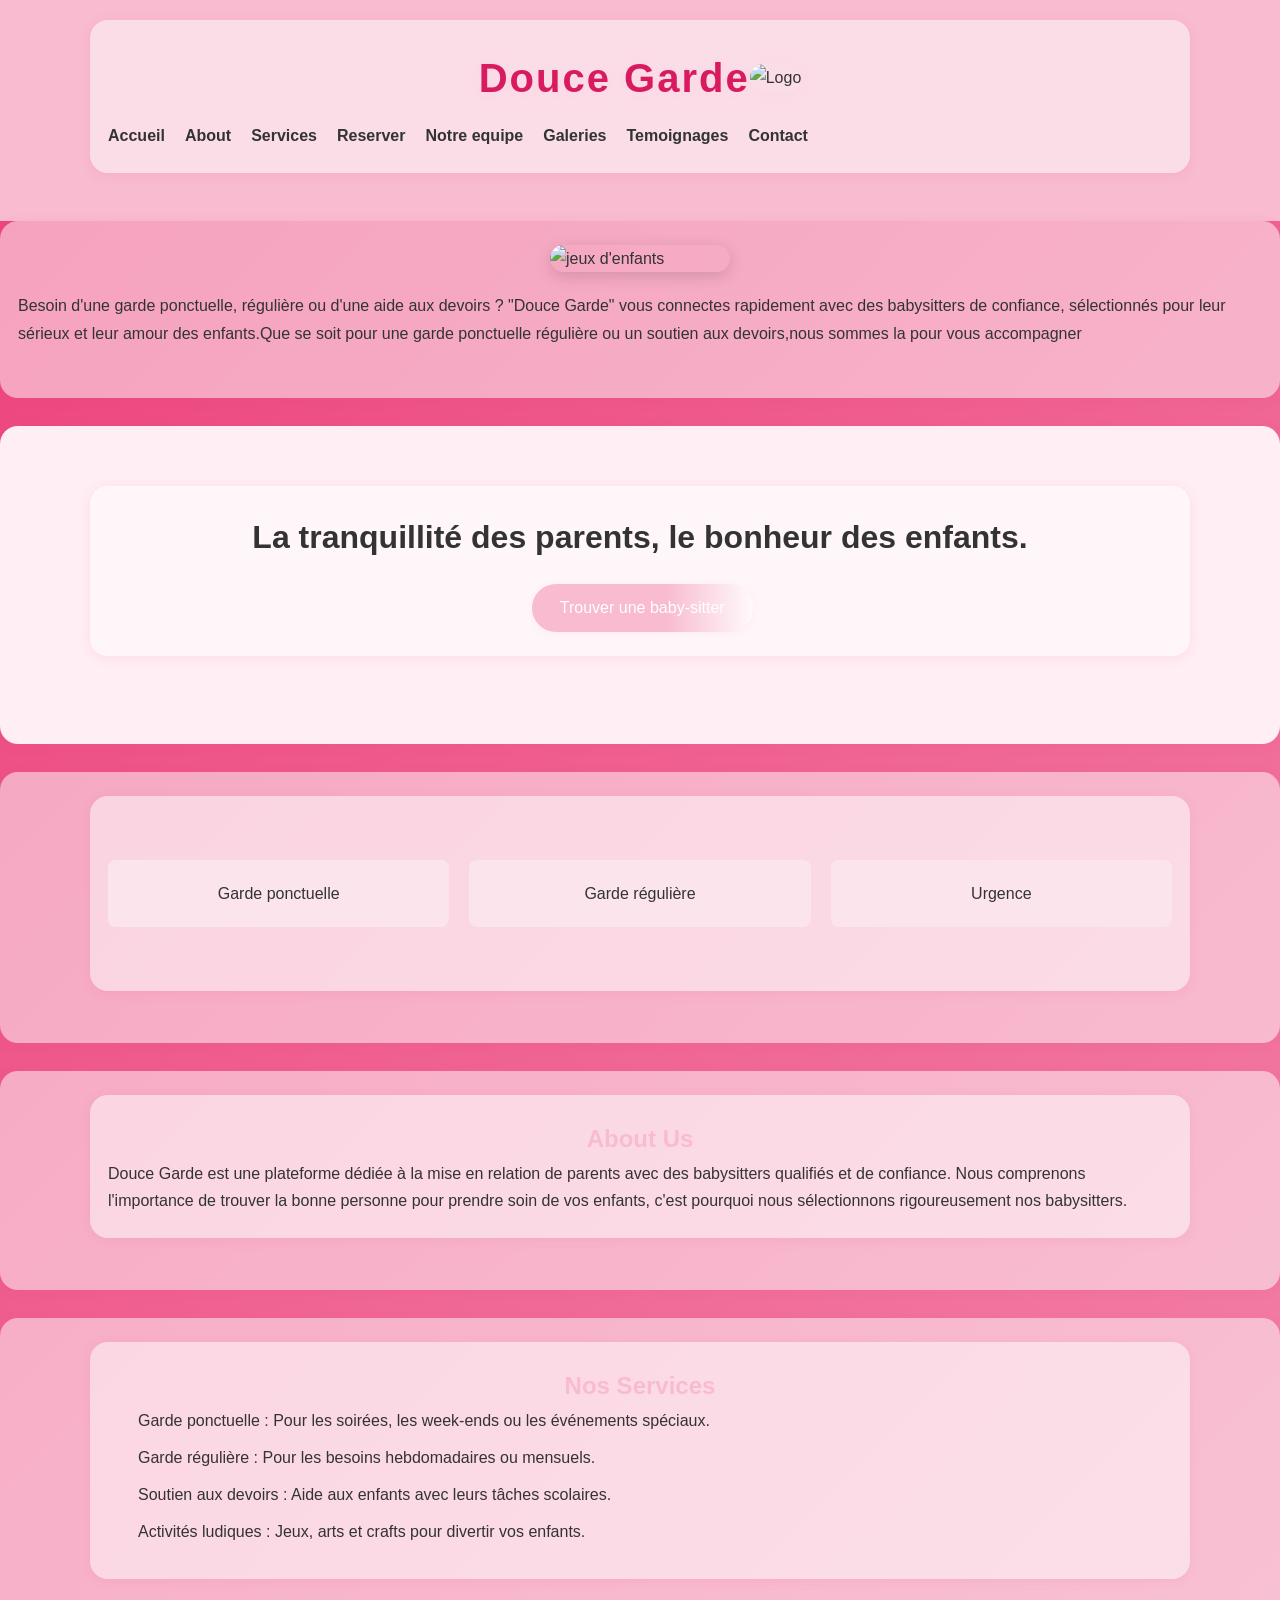
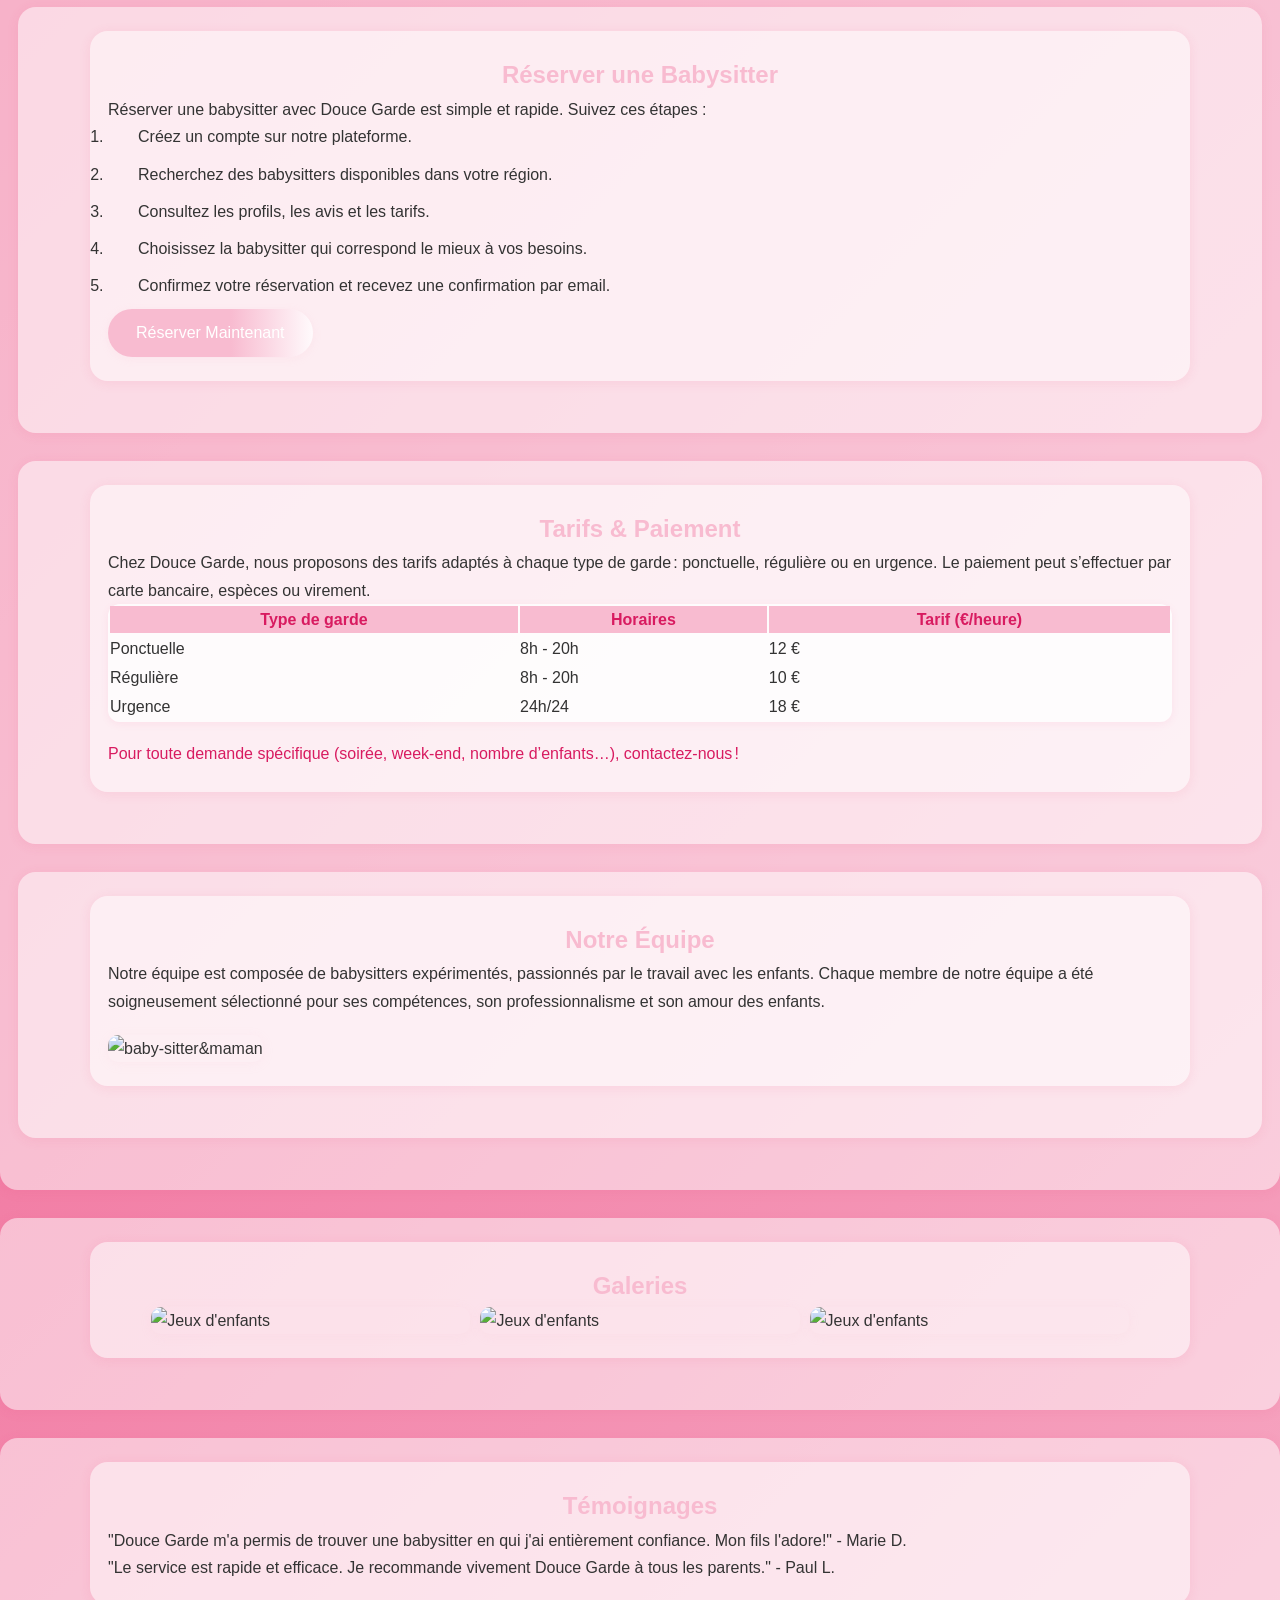
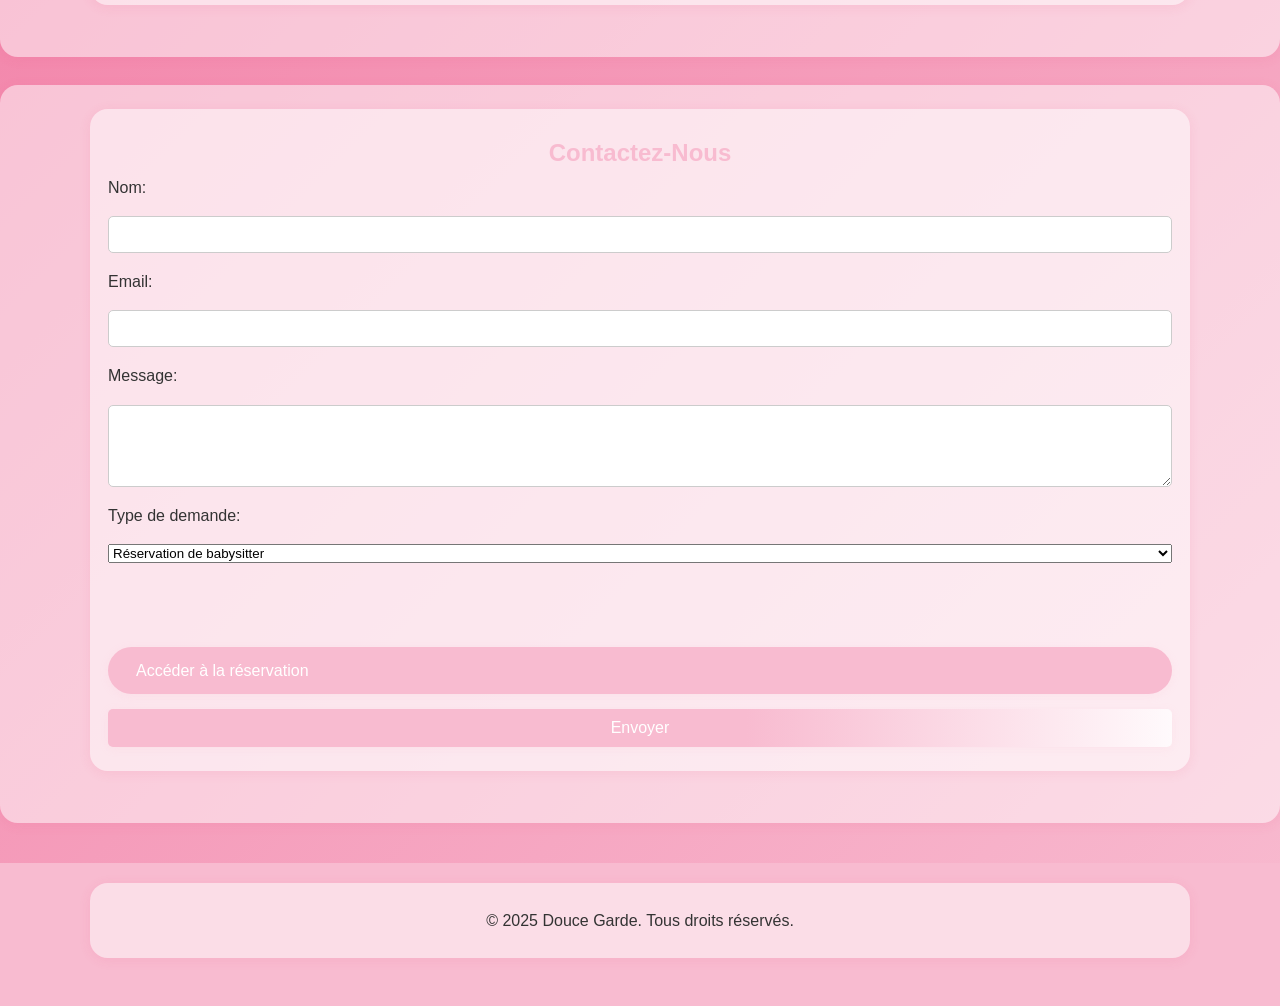
==== index.html @ 24a29926 "Update and rename index.html.html to index.html" ====
<!DOCTYPE html>
<html lang="fr">
<head>
  <meta charset="UTF-8">
  <meta name="viewport" content="width=device-width, initial-scale=1.0">
  <title>Douce Garde</title>
  <link rel="stylesheet" href="style.css.css">
</head>
<body>
  

  <header class="header">
    <div class="container">
      <div style="display: flex; justify-content: center; align-items: center; ;">
        <br>
        <h1>Douce Garde</h1>
      <img src="images/Logo for a baby-sitt.png" alt="Logo">
      </div>
      
      <nav>
        <ul class="nav">
          <li class="nav-item"><a class="nav-link" href="#accueil">Accueil</a></li>
          <li class="nav-item"><a class="nav-link" href="#about">About</a></li>
          <li class="nav-item"><a class="nav-link" href="#services">Services</a></li>
          <li class="nav-item"><a class="nav-link" href="#reservation">Reserver</a></li>
          <li class="nav-item"><a class="nav-link" href="#equipe">Notre equipe</a></li>
          <li class="nav-item"><a class="nav-link" href="#galeries">Galeries</a></li>
          <li class="nav-item"><a class="nav-link" href="#temoignage">Temoignages</a></li>
          <li class="nav-item"><a class="nav-link" href="#contact">Contact</a></li>
        </ul>
      </nav>
    </div>
  </header>
  <section id="accueil">
  <img src="images/jeux 1.jpg" alt="jeux d'enfants" style="width:180px; height:auto; border-radius:30px; box-shadow:0 4px 16px rgba(0,0,0,0.15); display:block; margin:0 auto 20px auto; object-fit:cover;">
    <p>Besoin d'une garde ponctuelle, régulière ou d'une aide aux devoirs ?
       "Douce Garde" vous connectes rapidement avec des babysitters de confiance,
       sélectionnés pour leur sérieux et leur amour des enfants.Que se soit pour une garde ponctuelle
      régulière ou  un soutien aux devoirs,nous sommes la pour vous accompagner</p><br>

  </section>

  <section class="hero">
    <div class="container">
      <h2>La tranquillité des parents, le bonheur des enfants.</h2>
      <img src="images/" alt="">
      <a href="#" class="btn">Trouver une baby-sitter</a>
    </div>
  </section>

  <section class="grid">
    <div class="container">
      <div class="row">
        <div class="col">Garde ponctuelle</div>
        <div class="col">Garde régulière</div>
        <div class="col">Urgence</div>
      </div>
    </div>
  </section>
<section id="about">
  <div class="container">
    <h2 style="color: #f8bbd0;"><center>About Us</center></h2>
    <p>Douce Garde est une plateforme dédiée à la mise en relation de parents avec des babysitters qualifiés et de confiance. Nous comprenons l'importance de trouver la bonne personne pour prendre soin de vos enfants, c'est pourquoi nous sélectionnons rigoureusement nos babysitters.</p>
  </div>
</section>
<section id="services">
  <div class="container">
    <h2 style="color: #f8bbd0;"><center>Nos Services</center></h2>
    <ul>
      <li>Garde ponctuelle : Pour les soirées, les week-ends ou les événements spéciaux.</li>
      <li>Garde régulière : Pour les besoins hebdomadaires ou mensuels.</li>
      <li>Soutien aux devoirs : Aide aux enfants avec leurs tâches scolaires.</li>
      <li>Activités ludiques : Jeux, arts et crafts pour divertir vos enfants.</li>
    </ul>
  </div>
  <section id="reservation">
    <div class="container">
      <h2 style="color: #f8bbd0;"><center>Réserver une Babysitter</center></h2>
      <p>Réserver une babysitter avec Douce Garde est simple et rapide. Suivez ces étapes :</p>
      <ol>
        <li>Créez un compte sur notre plateforme.</li>
        <li>Recherchez des babysitters disponibles dans votre région.</li>
        <li>Consultez les profils, les avis et les tarifs.</li>
        <li>Choisissez la babysitter qui correspond le mieux à vos besoins.</li>
        <li>Confirmez votre réservation et recevez une confirmation par email.</li>
      </ol>
      <a href="#" class="btn">Réserver Maintenant</a>
    </div>

  </section>
  <section id="tarifs-paiement">
  <div class="container">
    <h2 style="color: #f8bbd0;"><center>Tarifs & Paiement</center></h2>
    <p>Chez Douce Garde, nous proposons des tarifs adaptés à chaque type de garde : ponctuelle, régulière ou en urgence. Le paiement peut s’effectuer par carte bancaire, espèces ou virement.</p>
    <table style="width:100%;background:rgba(255,255,255,0.8);border-radius:12px;box-shadow:0 2px 8px rgba(236,64,122,0.08);margin-bottom:18px;">
      <thead>
        <tr style="background:#f8bbd0;color:#d81b60;">
          <th>Type de garde</th>
          <th>Horaires</th>
          <th>Tarif (€/heure)</th>
        </tr>
      </thead>
      <tbody>
        <tr>
          <td>Ponctuelle</td>
          <td>8h - 20h</td>
          <td>12 €</td>
        </tr>
        <tr>
          <td>Régulière</td>
          <td>8h - 20h</td>
          <td>10 €</td>
        </tr>
        <tr>
          <td>Urgence</td>
          <td>24h/24</td>
          <td>18 €</td>
        </tr>
      </tbody>
    </table>
    <p style="color:#d81b60;font-size:1rem;">Pour toute demande spécifique (soirée, week-end, nombre d’enfants…), contactez-nous !</p>
  </div>
</section>
  <section id="equipe">
    <div class="container">
      <h2 style="color: #f8bbd0;"><center>Notre Équipe</center></h2>
      <p>Notre équipe est composée de babysitters expérimentés, passionnés par le travail avec les enfants. 
        Chaque membre de notre équipe a été soigneusement sélectionné pour ses compétences, 
        son professionnalisme et son amour des enfants.</p>
        <img src="images/sitter2.jpg" alt="baby-sitter&maman">
    </div>

  </section>

</section>
<section id="galeries">
  <div class="container">
    <h2 style="color: #f8bbd0;"><center>Galeries</center></h2>
    <div class="gallery">
      <img src="images/etude1.jpg " alt="Jeux d'enfants">
      <img src="images/sitter2.jpg " alt="Jeux d'enfants">
      <img src="images/sitter.jpg " alt="Jeux d'enfants">
    
    </div>
  </div>
</section>
<section id="temoignage">
  <div class="container">
    <h2 style="color: #f8bbd0;"><center>Témoignages</center></h2>
    <div class="testimonial">
      <p>"Douce Garde m'a permis de trouver une babysitter en qui j'ai entièrement confiance. Mon fils l'adore!" - Marie D.</p>
    </div>
    <div class="testimonial">
      <p>"Le service est rapide et efficace. Je recommande vivement Douce Garde à tous les parents." - Paul L.</p>
    </div>
  </div>
</section>
<section id="contact">
  <div class="container">
    <h2 style="color: #f8bbd0;"><center>Contactez-Nous</center></h2>
    <form action="#" method="post">
      <label for="name">Nom:</label>
      <input type="text" id="name" name="name" required>

      <label for="email">Email:</label>
      <input type="email" id="email" name="email" required>

      <label for="message">Message:</label>
      <textarea id="message" name="message" rows="4" required></textarea>

        <label for="type">Type de demande:</label>
        <select id="type" name="type" required>
          <option value="reservation">Réservation de babysitter</option>
          <option value="question"> </option>
          <option value="question">Question générale</option>
          <option value="feedback">Retour d'expérience</option>
          <option value="autre">Autre</option>
        </select>
        <br><br>
        <a href="#reservation" class="btn" style="background:#f8bbd0;color
        :#fff;">Accéder à la réservation</a>
              <button type="submit" class="btn">Envoyer</button>

    </form>
  </div>

</section>
  <footer class="footer">
    <div class="container">
      <p>&copy; 2025 Douce Garde. Tous droits réservés.</p>
    </div>
  </footer>

</body>

</html>
---- style.css.css ----
/* Reset */
* {
  margin: 0;
  padding: 0;
  box-sizing: border-box;
}

body {
  font-family: 'Segoe UI', 'Quicksand', 'Montserrat', sans-serif;
  background: linear-gradient(135deg, #ec407a 0%, #f8bbd0 100%);
  color: #333;
  line-height: 1.7;
  min-height: 100vh;
}

/* Container */
.container {
  max-width: 1100px;
  margin: 0 auto;
  padding: 0 20px;
  display: f;
}

/* Effet doux sur les sections et containers */
section, .container {
  background: rgba(255,255,255,0.5);
  border-radius: 18px;
box-shadow: 0 2px 12px rgba(236,64,122,0.10);
  padding: 24px 18px;
  margin-bottom: 28px;
}

/* Header */
.header {
  background-color: #f8bbd0;
  padding: 20px 0;
}

.header h1 {
  font-family: 'Quicksand', 'Segoe UI', sans-serif;
  font-size: 2.5rem;
  color: #d81b60;
  letter-spacing: 2px;
  text-shadow: 0 2px 8px rgba(248,187,208,0.15);
}

.nav {
  display: flex;
  gap: 20px;
  list-style: none;
  margin-top: 10px;
}

.nav a {
  text-decoration: none;
  color: #333;
  font-weight: bold;
}
#acceuil img {
  width: 100%;
  height: auto;
  border-radius: 10px;
  margin-top: 20px;
}
/* Hero */
.hero {
  background-color: #ffeef3;
  text-align: center;
  padding: 60px 20px;
}

.hero h2 {
  font-size: 2rem;
  margin-bottom: 20px;
}

.btn {
  display: inline-block;
  background: linear-gradient(90deg, #f8bbd0 60%, #fffafc 100%);
  color: #fff;
  border: none;
  border-radius: 24px;
  padding: 10px 28px;
  font-size: 1rem;
  box-shadow: 0 2px 8px rgba(248,187,208,0.15);
  text-decoration: none;
  cursor: pointer;
  transition: background 0.3s, box-shadow 0.3s;
}
.btn:hover {
  background: linear-gradient(90deg, #fffafc 0%, #f8bbd0 100%);
  color: #d81b60;
  box-shadow: 0 4px 16px rgba(248,187,208,0.25);
}

/* Grid */
.row {
  display: flex;
  flex-wrap: wrap;
  gap: 20px;
  margin: 40px 0;
}

.col {
  flex: 1 1 30%;
  background-color: #fce4ec;
  padding: 20px;
  border-radius: 8px;
  text-align: center;
}
#services ul {
  list-style: none;
  padding: 0;
}
#services li {
  background: url('images/check.png') no-repeat left center;
  padding-left: 30px;
  margin-bottom: 10px;
}
#equipe img {
  width: 100%;
  height: auto;
  border-radius: 10px;
  margin-top: 20px;
}
/* Gallery */
#galeries .gallery {
  display: flex;
  gap: 10px;
  flex-wrap: wrap;
  justify-content: center;
}
#galeries .gallery img {
  width: 30%;
  border-radius: 10px;
}
#temoignage blockquote {
  background-color: #fce4ec;
  padding: 20px;
  border-left: 5px solid #f48fb1;
  margin: 20px 0;
}
#temoignage cite {
  display: block;
  text-align: right;
  margin-top: 10px;
  font-style: normal;
  color: #555;
}
/* Contact Form */
#contact form {
  display: flex;
  flex-direction: column;
  gap: 15px;
}
#contact input, #contact textarea {
  padding: 10px;
  border: 1px solid #ccc;
  border-radius: 5px;
}
#contact button {
  background-color: #f48fb1;
  color: white;
  padding: 10px;
  border: none;
  border-radius: 5px;
  cursor: pointer;
}
#contact button:hover {
  background-color: #ec407a;
}
#reservation form {
  display: flex;
  flex-direction: column;
  gap: 15px;
}
#reservation input, #reservation textarea {
  padding: 10px;
  border: 1px solid #ccc;
  border-radius: 5px;
}
#reservation button {
  background-color: #f48fb1;
  color: white;
  padding: 10px;
  border: none;
  border-radius: 5px;
  cursor: pointer;
}
#reservation button:hover {
  background-color: #ec407a;
}

/* Footer */
.footer {
  background-color: #f8bbd0;
  text-align: center;
  padding: 20px;
  margin-top: 40px;
}

img {
  border-radius: 18px;
  box-shadow: 0 2px 12px rgba(248,187,208,0.10);
  max-width: 100%;
  height: auto;
}
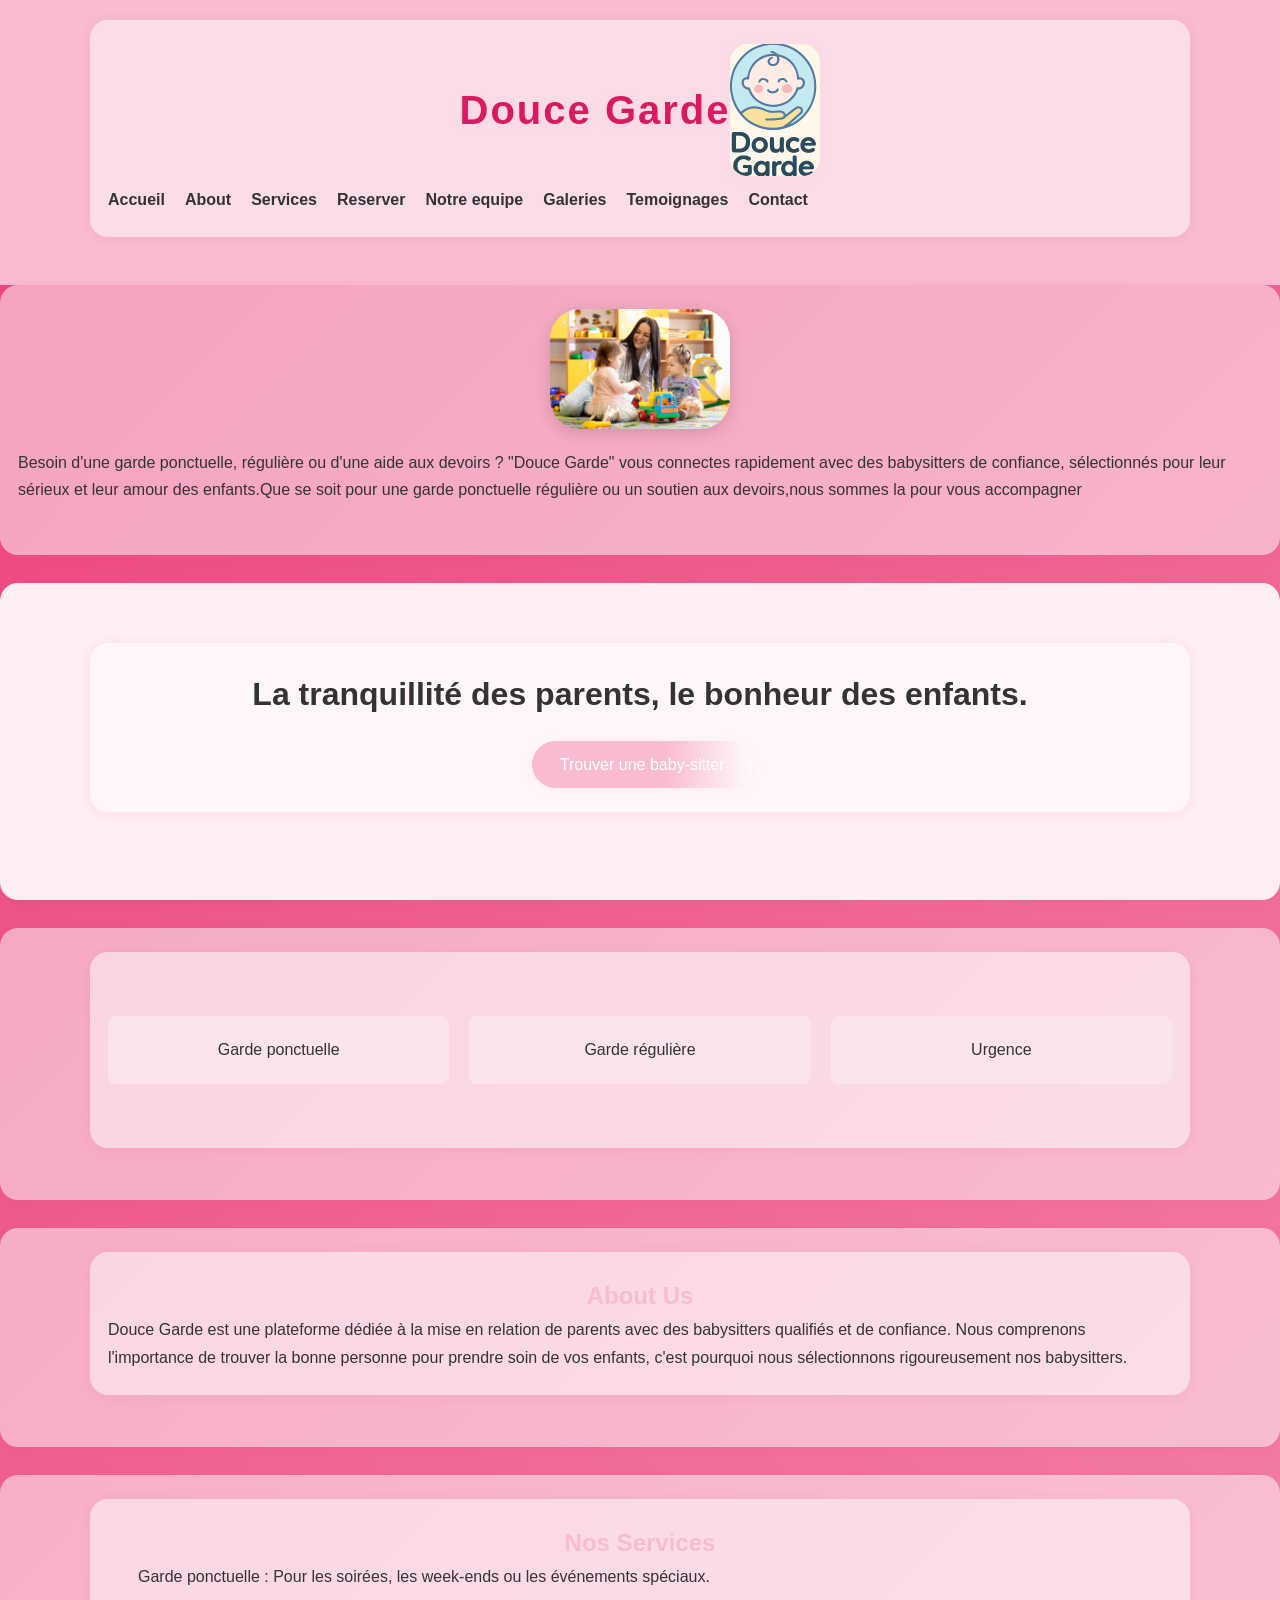
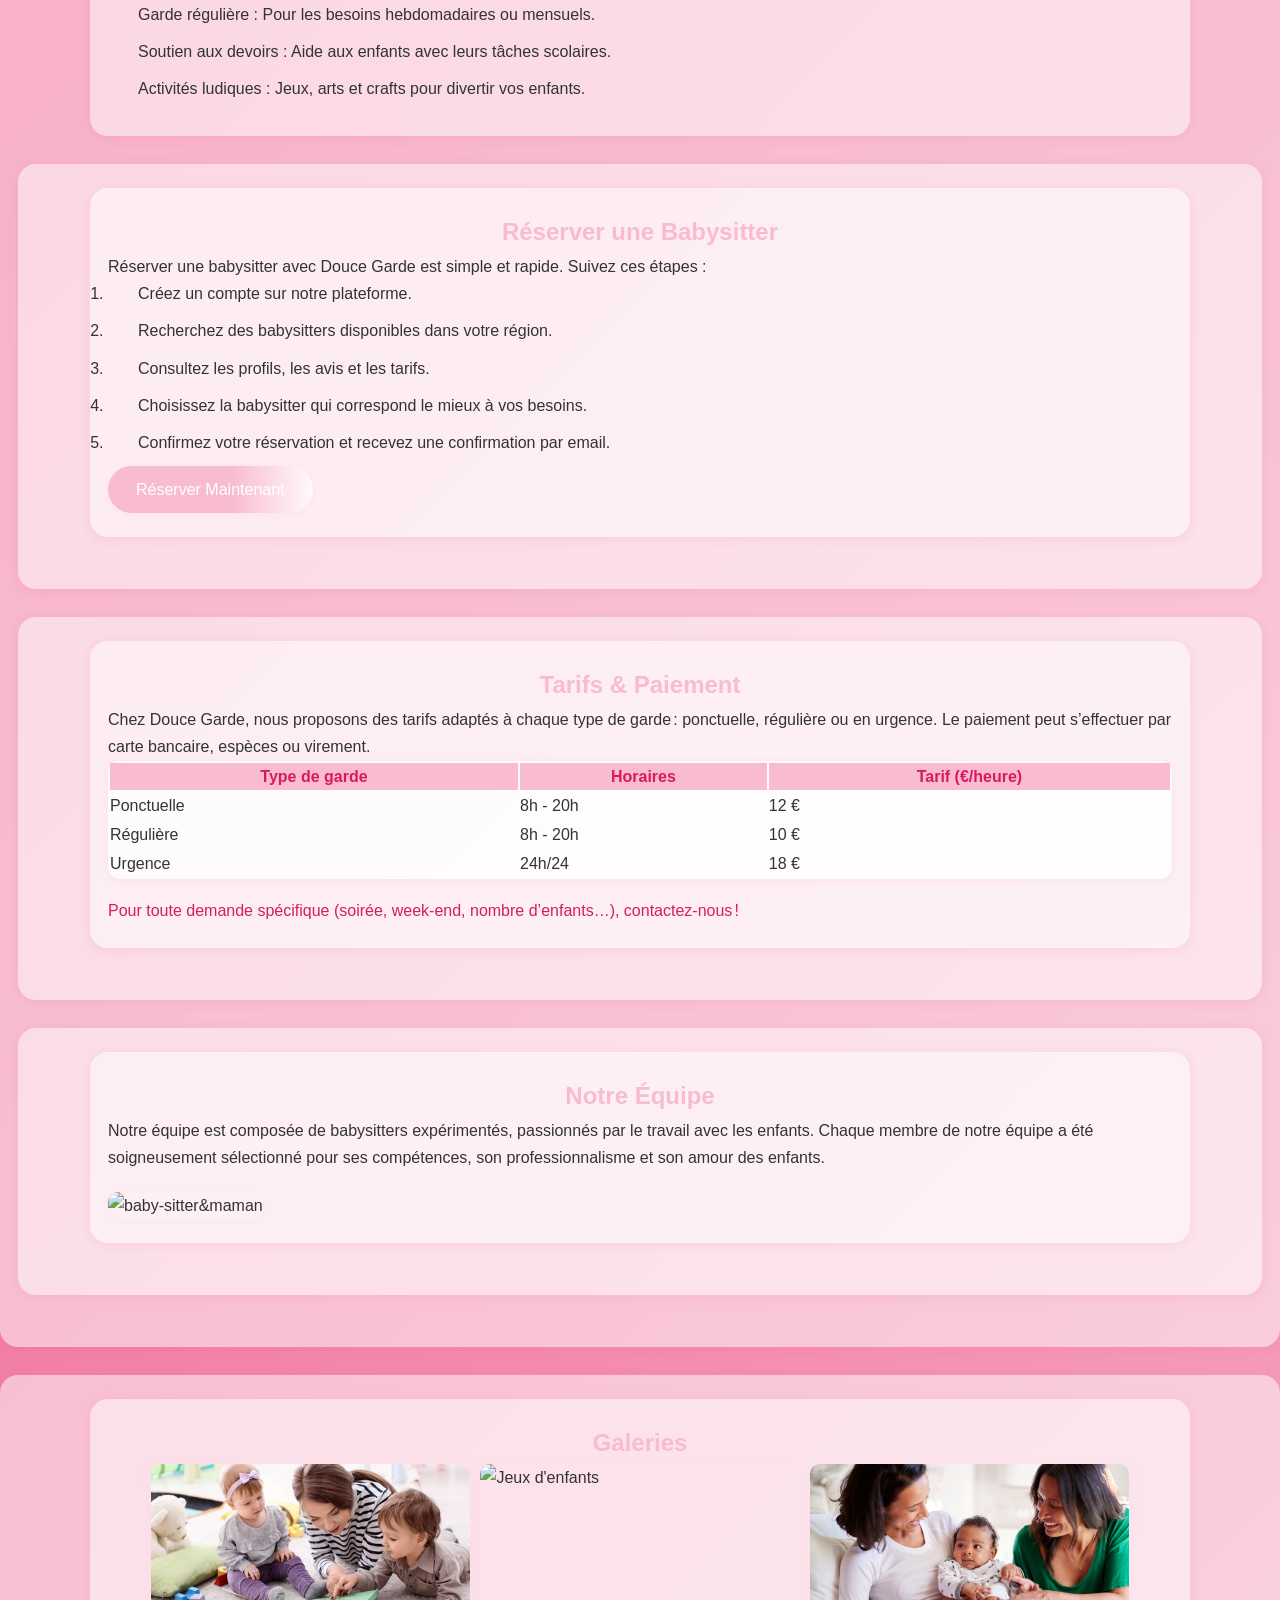
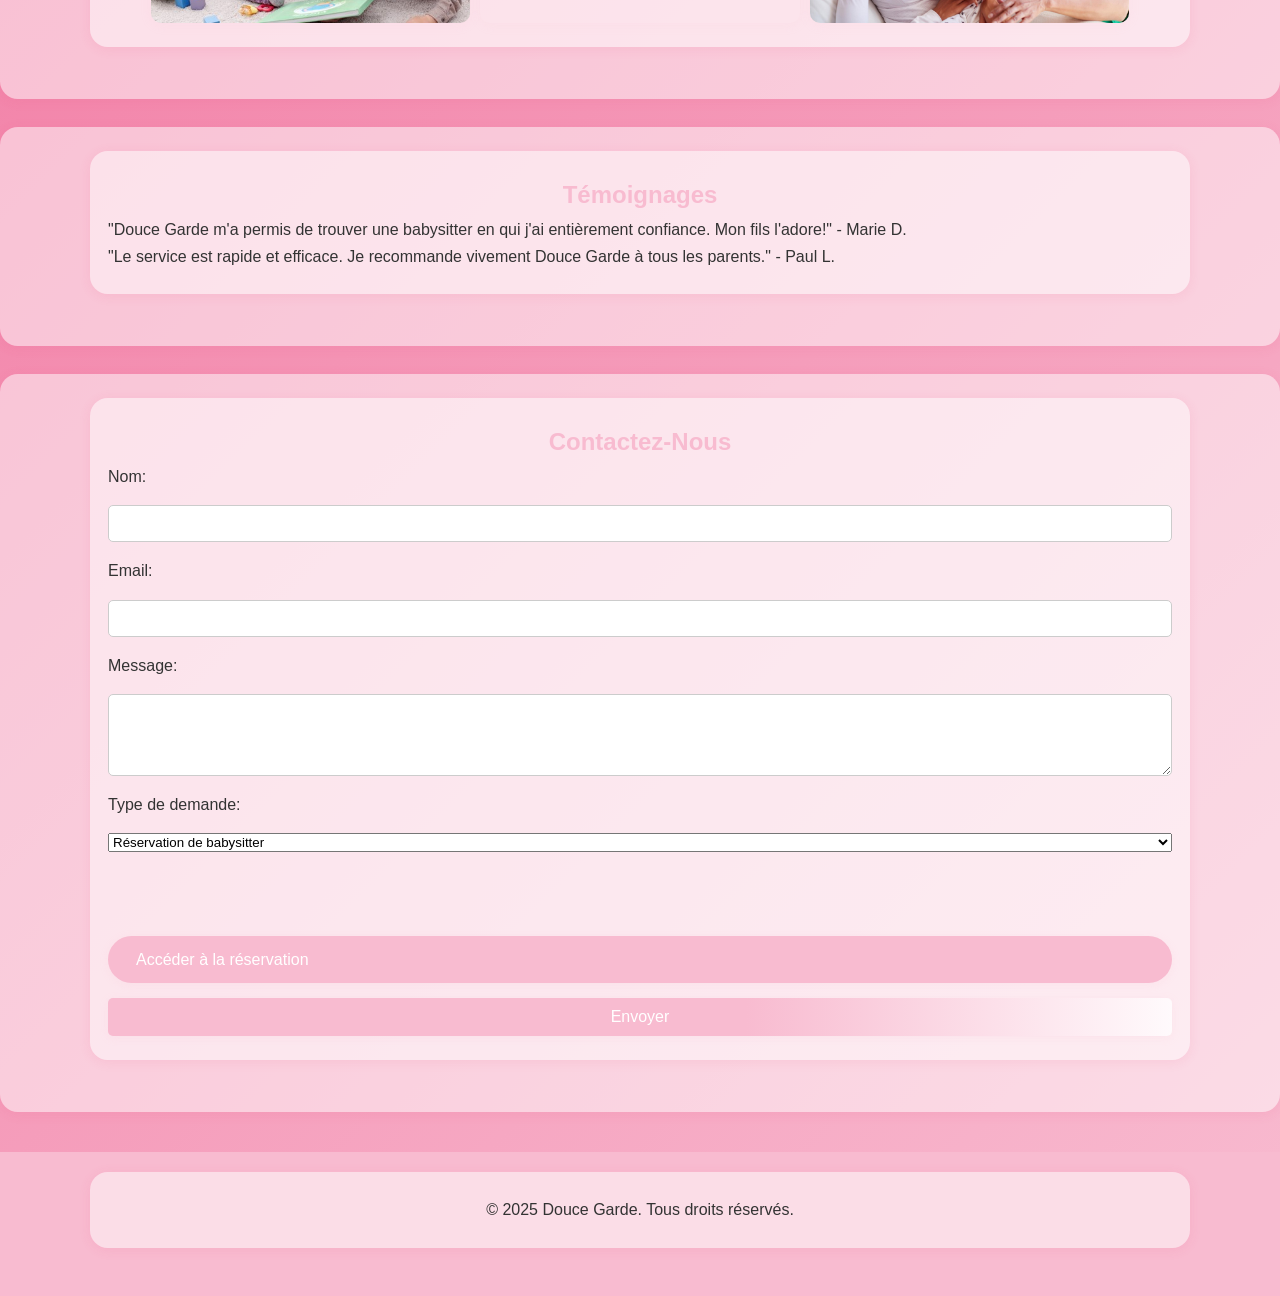
==== commit 63b9e95d: "Update index.html" ====
--- a/index.html
+++ b/index.html
@@ -4,7 +4,7 @@
   <meta charset="UTF-8">
   <meta name="viewport" content="width=device-width, initial-scale=1.0">
   <title>Douce Garde</title>
-  <link rel="stylesheet" href="style.css.css">
+  <link rel="stylesheet" href="style.css">
 </head>
 <body>
   
@@ -14,7 +14,7 @@
       <div style="display: flex; justify-content: center; align-items: center; ;">
         <br>
         <h1>Douce Garde</h1>
-      <img src="images/Logo for a baby-sitt.png" alt="Logo">
+      <img src="image/Logo for a baby-sitt.png" alt="Logo">
       </div>
       
       <nav>
@@ -32,7 +32,7 @@
     </div>
   </header>
   <section id="accueil">
-  <img src="images/jeux 1.jpg" alt="jeux d'enfants" style="width:180px; height:auto; border-radius:30px; box-shadow:0 4px 16px rgba(0,0,0,0.15); display:block; margin:0 auto 20px auto; object-fit:cover;">
+  <img src="image/jeux 1.jpg" alt="jeux d'enfants" style="width:180px; height:auto; border-radius:30px; box-shadow:0 4px 16px rgba(0,0,0,0.15); display:block; margin:0 auto 20px auto; object-fit:cover;">
     <p>Besoin d'une garde ponctuelle, régulière ou d'une aide aux devoirs ?
        "Douce Garde" vous connectes rapidement avec des babysitters de confiance,
        sélectionnés pour leur sérieux et leur amour des enfants.Que se soit pour une garde ponctuelle
@@ -43,7 +43,7 @@
   <section class="hero">
     <div class="container">
       <h2>La tranquillité des parents, le bonheur des enfants.</h2>
-      <img src="images/" alt="">
+      <img src="image/" alt="">
       <a href="#" class="btn">Trouver une baby-sitter</a>
     </div>
   </section>
@@ -127,7 +127,7 @@
       <p>Notre équipe est composée de babysitters expérimentés, passionnés par le travail avec les enfants. 
         Chaque membre de notre équipe a été soigneusement sélectionné pour ses compétences, 
         son professionnalisme et son amour des enfants.</p>
-        <img src="images/sitter2.jpg" alt="baby-sitter&maman">
+        <img src="image/sitter2.jpg" alt="baby-sitter&maman">
     </div>
 
   </section>
@@ -137,9 +137,9 @@
   <div class="container">
     <h2 style="color: #f8bbd0;"><center>Galeries</center></h2>
     <div class="gallery">
-      <img src="images/etude1.jpg " alt="Jeux d'enfants">
-      <img src="images/sitter2.jpg " alt="Jeux d'enfants">
-      <img src="images/sitter.jpg " alt="Jeux d'enfants">
+      <img src="image/etude1.jpg " alt="Jeux d'enfants">
+      <img src="image/sitter2.jpg " alt="Jeux d'enfants">
+      <img src="image/sitter.jpg " alt="Jeux d'enfants">
     
     </div>
   </div>
@@ -194,3 +194,5 @@
 </body>
 
 </html>
+
+
--- a/style.css
+++ b/style.css
@@ -0,0 +1,207 @@
+/* Reset */
+* {
+  margin: 0;
+  padding: 0;
+  box-sizing: border-box;
+}
+
+body {
+  font-family: 'Segoe UI', 'Quicksand', 'Montserrat', sans-serif;
+  background: linear-gradient(135deg, #ec407a 0%, #f8bbd0 100%);
+  color: #333;
+  line-height: 1.7;
+  min-height: 100vh;
+}
+
+/* Container */
+.container {
+  max-width: 1100px;
+  margin: 0 auto;
+  padding: 0 20px;
+  display: f;
+}
+
+/* Effet doux sur les sections et containers */
+section, .container {
+  background: rgba(255,255,255,0.5);
+  border-radius: 18px;
+box-shadow: 0 2px 12px rgba(236,64,122,0.10);
+  padding: 24px 18px;
+  margin-bottom: 28px;
+}
+
+/* Header */
+.header {
+  background-color: #f8bbd0;
+  padding: 20px 0;
+}
+
+.header h1 {
+  font-family: 'Quicksand', 'Segoe UI', sans-serif;
+  font-size: 2.5rem;
+  color: #d81b60;
+  letter-spacing: 2px;
+  text-shadow: 0 2px 8px rgba(248,187,208,0.15);
+}
+
+.nav {
+  display: flex;
+  gap: 20px;
+  list-style: none;
+  margin-top: 10px;
+}
+
+.nav a {
+  text-decoration: none;
+  color: #333;
+  font-weight: bold;
+}
+#acceuil img {
+  width: 100%;
+  height: auto;
+  border-radius: 10px;
+  margin-top: 20px;
+}
+/* Hero */
+.hero {
+  background-color: #ffeef3;
+  text-align: center;
+  padding: 60px 20px;
+}
+
+.hero h2 {
+  font-size: 2rem;
+  margin-bottom: 20px;
+}
+
+.btn {
+  display: inline-block;
+  background: linear-gradient(90deg, #f8bbd0 60%, #fffafc 100%);
+  color: #fff;
+  border: none;
+  border-radius: 24px;
+  padding: 10px 28px;
+  font-size: 1rem;
+  box-shadow: 0 2px 8px rgba(248,187,208,0.15);
+  text-decoration: none;
+  cursor: pointer;
+  transition: background 0.3s, box-shadow 0.3s;
+}
+.btn:hover {
+  background: linear-gradient(90deg, #fffafc 0%, #f8bbd0 100%);
+  color: #d81b60;
+  box-shadow: 0 4px 16px rgba(248,187,208,0.25);
+}
+
+/* Grid */
+.row {
+  display: flex;
+  flex-wrap: wrap;
+  gap: 20px;
+  margin: 40px 0;
+}
+
+.col {
+  flex: 1 1 30%;
+  background-color: #fce4ec;
+  padding: 20px;
+  border-radius: 8px;
+  text-align: center;
+}
+#services ul {
+  list-style: none;
+  padding: 0;
+}
+#services li {
+  background: url('images/check.png') no-repeat left center;
+  padding-left: 30px;
+  margin-bottom: 10px;
+}
+#equipe img {
+  width: 100%;
+  height: auto;
+  border-radius: 10px;
+  margin-top: 20px;
+}
+/* Gallery */
+#galeries .gallery {
+  display: flex;
+  gap: 10px;
+  flex-wrap: wrap;
+  justify-content: center;
+}
+#galeries .gallery img {
+  width: 30%;
+  border-radius: 10px;
+}
+#temoignage blockquote {
+  background-color: #fce4ec;
+  padding: 20px;
+  border-left: 5px solid #f48fb1;
+  margin: 20px 0;
+}
+#temoignage cite {
+  display: block;
+  text-align: right;
+  margin-top: 10px;
+  font-style: normal;
+  color: #555;
+}
+/* Contact Form */
+#contact form {
+  display: flex;
+  flex-direction: column;
+  gap: 15px;
+}
+#contact input, #contact textarea {
+  padding: 10px;
+  border: 1px solid #ccc;
+  border-radius: 5px;
+}
+#contact button {
+  background-color: #f48fb1;
+  color: white;
+  padding: 10px;
+  border: none;
+  border-radius: 5px;
+  cursor: pointer;
+}
+#contact button:hover {
+  background-color: #ec407a;
+}
+#reservation form {
+  display: flex;
+  flex-direction: column;
+  gap: 15px;
+}
+#reservation input, #reservation textarea {
+  padding: 10px;
+  border: 1px solid #ccc;
+  border-radius: 5px;
+}
+#reservation button {
+  background-color: #f48fb1;
+  color: white;
+  padding: 10px;
+  border: none;
+  border-radius: 5px;
+  cursor: pointer;
+}
+#reservation button:hover {
+  background-color: #ec407a;
+}
+
+/* Footer */
+.footer {
+  background-color: #f8bbd0;
+  text-align: center;
+  padding: 20px;
+  margin-top: 40px;
+}
+
+img {
+  border-radius: 18px;
+  box-shadow: 0 2px 12px rgba(248,187,208,0.10);
+  max-width: 100%;
+  height: auto;
+}
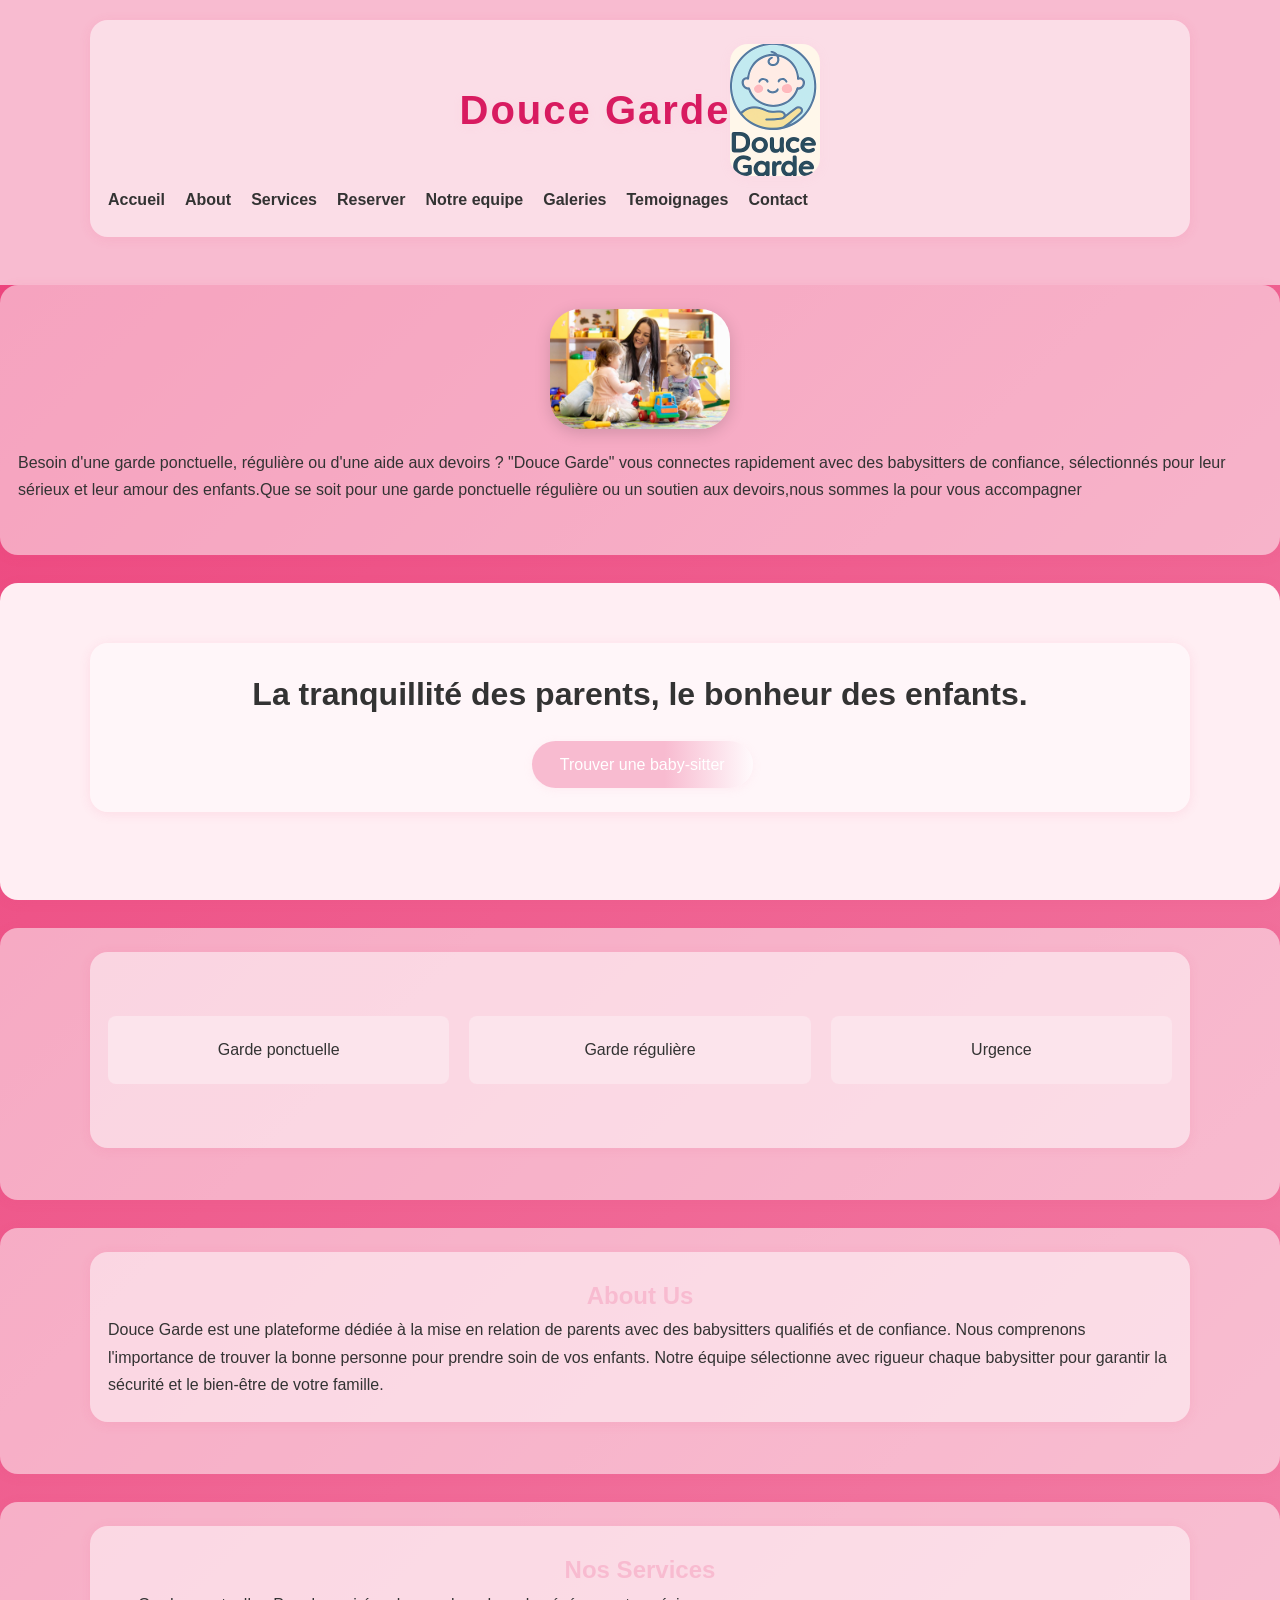
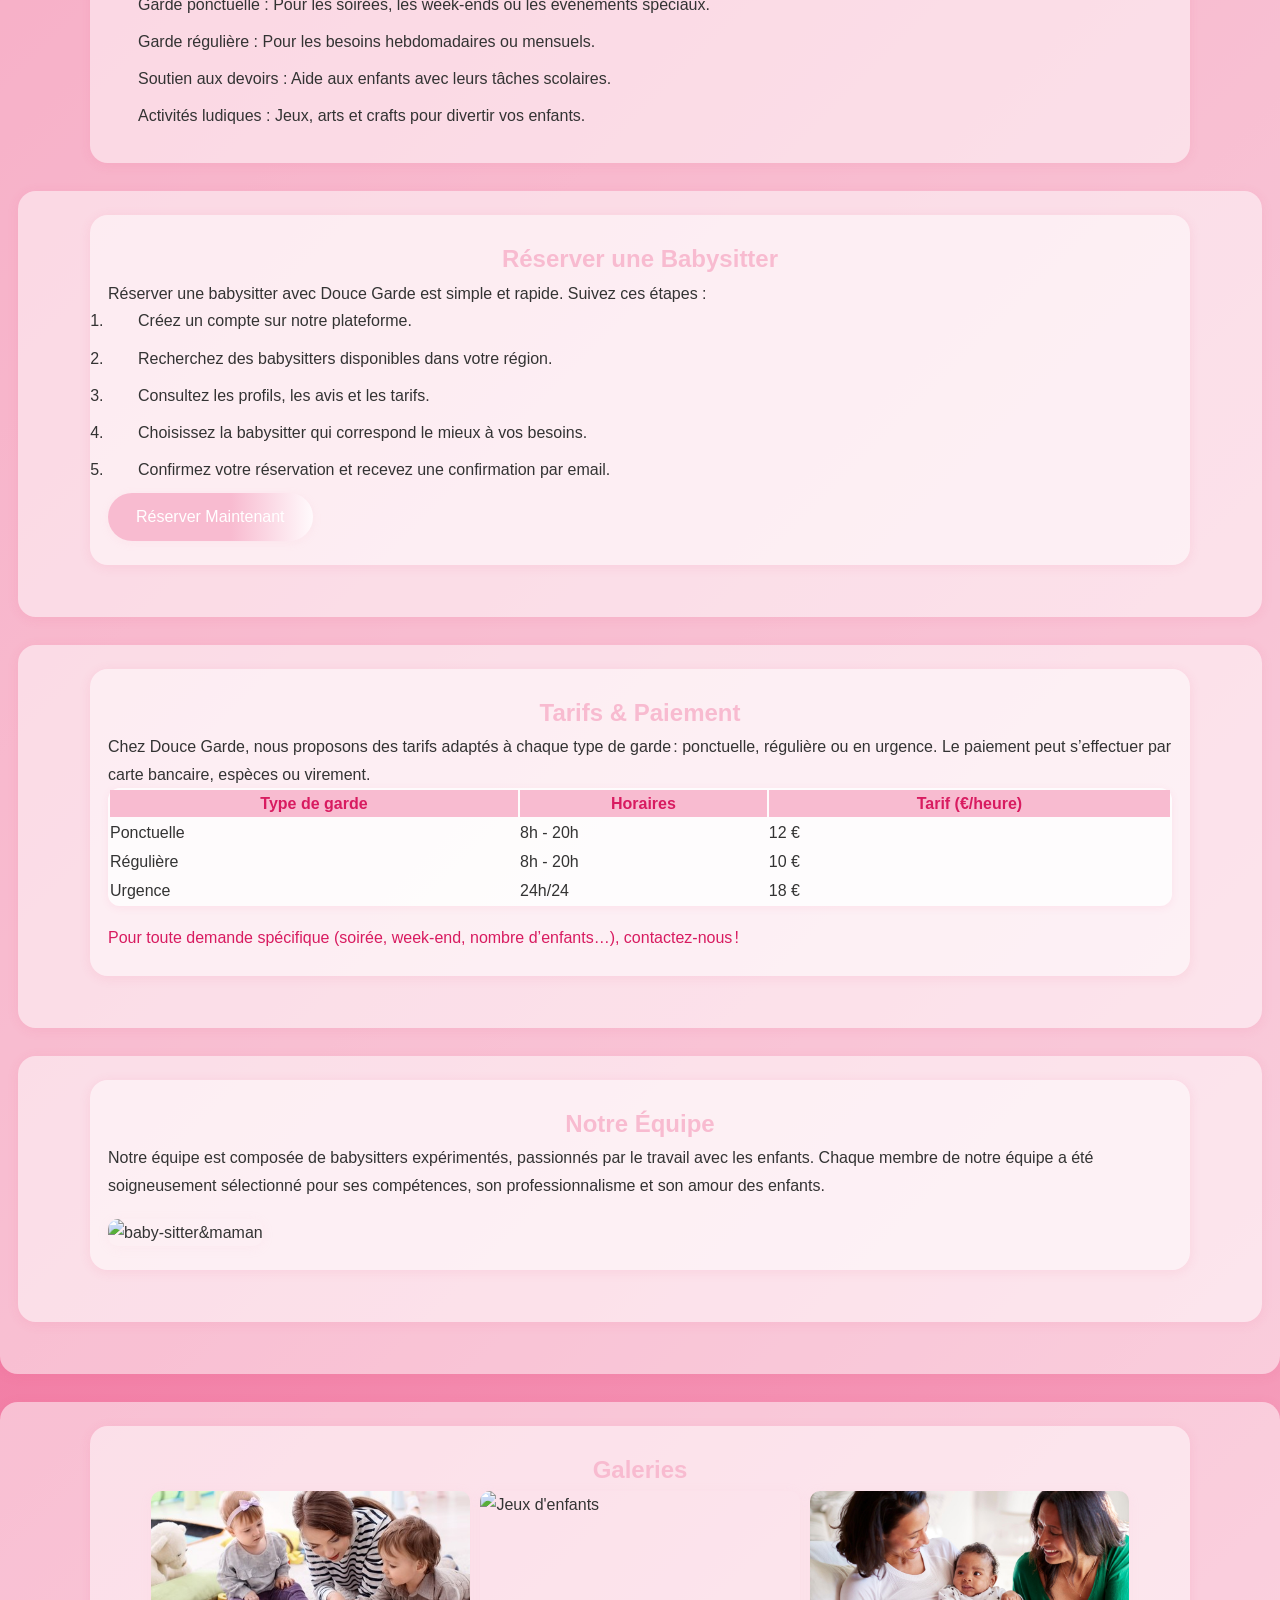
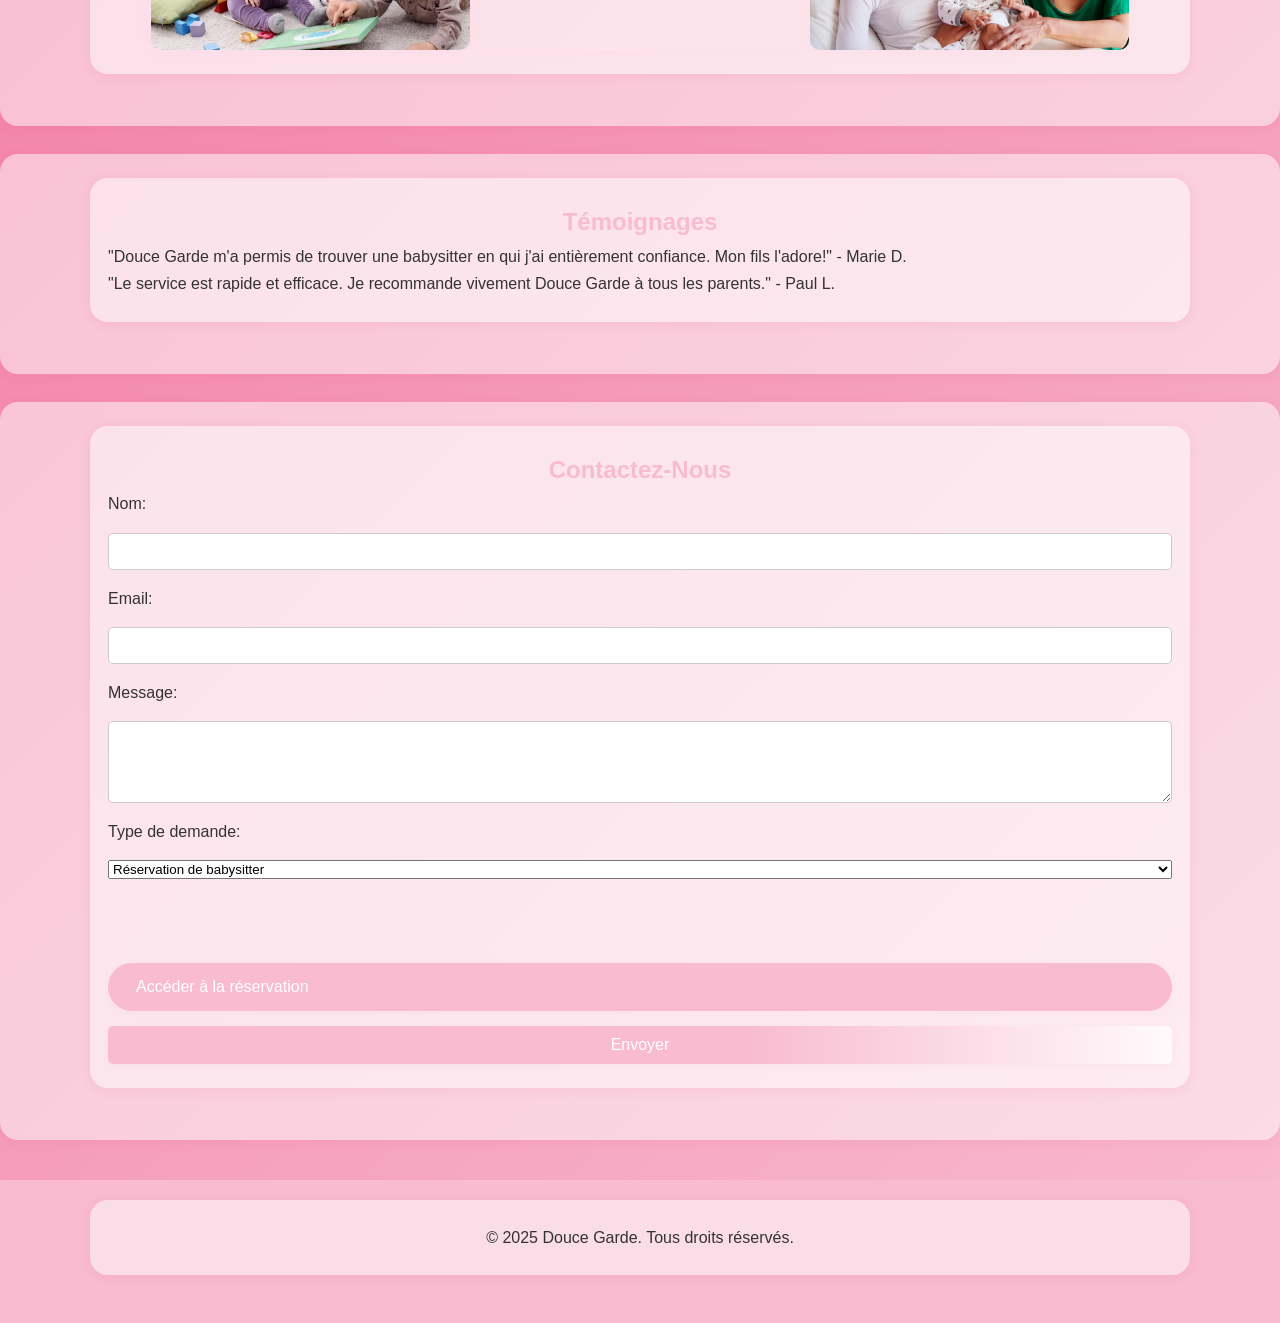
==== commit 39b02e55: "Update index.html with new content" ====
--- a/index.html
+++ b/index.html
@@ -1,198 +1,195 @@
-<!DOCTYPE html>
-<html lang="fr">
-<head>
-  <meta charset="UTF-8">
-  <meta name="viewport" content="width=device-width, initial-scale=1.0">
-  <title>Douce Garde</title>
-  <link rel="stylesheet" href="style.css">
-</head>
-<body>
-  
-
-  <header class="header">
-    <div class="container">
-      <div style="display: flex; justify-content: center; align-items: center; ;">
-        <br>
-        <h1>Douce Garde</h1>
-      <img src="image/Logo for a baby-sitt.png" alt="Logo">
-      </div>
-      
-      <nav>
-        <ul class="nav">
-          <li class="nav-item"><a class="nav-link" href="#accueil">Accueil</a></li>
-          <li class="nav-item"><a class="nav-link" href="#about">About</a></li>
-          <li class="nav-item"><a class="nav-link" href="#services">Services</a></li>
-          <li class="nav-item"><a class="nav-link" href="#reservation">Reserver</a></li>
-          <li class="nav-item"><a class="nav-link" href="#equipe">Notre equipe</a></li>
-          <li class="nav-item"><a class="nav-link" href="#galeries">Galeries</a></li>
-          <li class="nav-item"><a class="nav-link" href="#temoignage">Temoignages</a></li>
-          <li class="nav-item"><a class="nav-link" href="#contact">Contact</a></li>
-        </ul>
-      </nav>
-    </div>
-  </header>
-  <section id="accueil">
-  <img src="image/jeux 1.jpg" alt="jeux d'enfants" style="width:180px; height:auto; border-radius:30px; box-shadow:0 4px 16px rgba(0,0,0,0.15); display:block; margin:0 auto 20px auto; object-fit:cover;">
-    <p>Besoin d'une garde ponctuelle, régulière ou d'une aide aux devoirs ?
-       "Douce Garde" vous connectes rapidement avec des babysitters de confiance,
-       sélectionnés pour leur sérieux et leur amour des enfants.Que se soit pour une garde ponctuelle
-      régulière ou  un soutien aux devoirs,nous sommes la pour vous accompagner</p><br>
-
-  </section>
-
-  <section class="hero">
-    <div class="container">
-      <h2>La tranquillité des parents, le bonheur des enfants.</h2>
-      <img src="image/" alt="">
-      <a href="#" class="btn">Trouver une baby-sitter</a>
-    </div>
-  </section>
-
-  <section class="grid">
-    <div class="container">
-      <div class="row">
-        <div class="col">Garde ponctuelle</div>
-        <div class="col">Garde régulière</div>
-        <div class="col">Urgence</div>
-      </div>
-    </div>
-  </section>
-<section id="about">
-  <div class="container">
-    <h2 style="color: #f8bbd0;"><center>About Us</center></h2>
-    <p>Douce Garde est une plateforme dédiée à la mise en relation de parents avec des babysitters qualifiés et de confiance. Nous comprenons l'importance de trouver la bonne personne pour prendre soin de vos enfants, c'est pourquoi nous sélectionnons rigoureusement nos babysitters.</p>
-  </div>
-</section>
-<section id="services">
-  <div class="container">
-    <h2 style="color: #f8bbd0;"><center>Nos Services</center></h2>
-    <ul>
-      <li>Garde ponctuelle : Pour les soirées, les week-ends ou les événements spéciaux.</li>
-      <li>Garde régulière : Pour les besoins hebdomadaires ou mensuels.</li>
-      <li>Soutien aux devoirs : Aide aux enfants avec leurs tâches scolaires.</li>
-      <li>Activités ludiques : Jeux, arts et crafts pour divertir vos enfants.</li>
-    </ul>
-  </div>
-  <section id="reservation">
-    <div class="container">
-      <h2 style="color: #f8bbd0;"><center>Réserver une Babysitter</center></h2>
-      <p>Réserver une babysitter avec Douce Garde est simple et rapide. Suivez ces étapes :</p>
-      <ol>
-        <li>Créez un compte sur notre plateforme.</li>
-        <li>Recherchez des babysitters disponibles dans votre région.</li>
-        <li>Consultez les profils, les avis et les tarifs.</li>
-        <li>Choisissez la babysitter qui correspond le mieux à vos besoins.</li>
-        <li>Confirmez votre réservation et recevez une confirmation par email.</li>
-      </ol>
-      <a href="#" class="btn">Réserver Maintenant</a>
-    </div>
-
-  </section>
-  <section id="tarifs-paiement">
-  <div class="container">
-    <h2 style="color: #f8bbd0;"><center>Tarifs & Paiement</center></h2>
-    <p>Chez Douce Garde, nous proposons des tarifs adaptés à chaque type de garde : ponctuelle, régulière ou en urgence. Le paiement peut s’effectuer par carte bancaire, espèces ou virement.</p>
-    <table style="width:100%;background:rgba(255,255,255,0.8);border-radius:12px;box-shadow:0 2px 8px rgba(236,64,122,0.08);margin-bottom:18px;">
-      <thead>
-        <tr style="background:#f8bbd0;color:#d81b60;">
-          <th>Type de garde</th>
-          <th>Horaires</th>
-          <th>Tarif (€/heure)</th>
-        </tr>
-      </thead>
-      <tbody>
-        <tr>
-          <td>Ponctuelle</td>
-          <td>8h - 20h</td>
-          <td>12 €</td>
-        </tr>
-        <tr>
-          <td>Régulière</td>
-          <td>8h - 20h</td>
-          <td>10 €</td>
-        </tr>
-        <tr>
-          <td>Urgence</td>
-          <td>24h/24</td>
-          <td>18 €</td>
-        </tr>
-      </tbody>
-    </table>
-    <p style="color:#d81b60;font-size:1rem;">Pour toute demande spécifique (soirée, week-end, nombre d’enfants…), contactez-nous !</p>
-  </div>
-</section>
-  <section id="equipe">
-    <div class="container">
-      <h2 style="color: #f8bbd0;"><center>Notre Équipe</center></h2>
-      <p>Notre équipe est composée de babysitters expérimentés, passionnés par le travail avec les enfants. 
-        Chaque membre de notre équipe a été soigneusement sélectionné pour ses compétences, 
-        son professionnalisme et son amour des enfants.</p>
-        <img src="image/sitter2.jpg" alt="baby-sitter&maman">
-    </div>
-
-  </section>
-
-</section>
-<section id="galeries">
-  <div class="container">
-    <h2 style="color: #f8bbd0;"><center>Galeries</center></h2>
-    <div class="gallery">
-      <img src="image/etude1.jpg " alt="Jeux d'enfants">
-      <img src="image/sitter2.jpg " alt="Jeux d'enfants">
-      <img src="image/sitter.jpg " alt="Jeux d'enfants">
-    
-    </div>
-  </div>
-</section>
-<section id="temoignage">
-  <div class="container">
-    <h2 style="color: #f8bbd0;"><center>Témoignages</center></h2>
-    <div class="testimonial">
-      <p>"Douce Garde m'a permis de trouver une babysitter en qui j'ai entièrement confiance. Mon fils l'adore!" - Marie D.</p>
-    </div>
-    <div class="testimonial">
-      <p>"Le service est rapide et efficace. Je recommande vivement Douce Garde à tous les parents." - Paul L.</p>
-    </div>
-  </div>
-</section>
-<section id="contact">
-  <div class="container">
-    <h2 style="color: #f8bbd0;"><center>Contactez-Nous</center></h2>
-    <form action="#" method="post">
-      <label for="name">Nom:</label>
-      <input type="text" id="name" name="name" required>
-
-      <label for="email">Email:</label>
-      <input type="email" id="email" name="email" required>
-
-      <label for="message">Message:</label>
-      <textarea id="message" name="message" rows="4" required></textarea>
-
-        <label for="type">Type de demande:</label>
-        <select id="type" name="type" required>
-          <option value="reservation">Réservation de babysitter</option>
-          <option value="question"> </option>
-          <option value="question">Question générale</option>
-          <option value="feedback">Retour d'expérience</option>
-          <option value="autre">Autre</option>
-        </select>
-        <br><br>
-        <a href="#reservation" class="btn" style="background:#f8bbd0;color
-        :#fff;">Accéder à la réservation</a>
-              <button type="submit" class="btn">Envoyer</button>
-
-    </form>
-  </div>
-
-</section>
-  <footer class="footer">
-    <div class="container">
-      <p>&copy; 2025 Douce Garde. Tous droits réservés.</p>
-    </div>
-  </footer>
-
-</body>
-
-</html>
-
-
+<!DOCTYPE html>
+<html lang="fr">
+<head>
+  <meta charset="UTF-8">
+  <meta name="viewport" content="width=device-width, initial-scale=1.0">
+  <title>Douce Garde</title>
+  <link rel="stylesheet" href="style.css">
+</head>
+<body>
+  
+
+  <header class="header">
+    <div class="container">
+      <div style="display: flex; justify-content: center; align-items: center; ;">
+        <br>
+        <h1>Douce Garde</h1>
+      <img src="image/Logo for a baby-sitt.png" alt="Logo">
+      </div>
+      
+      <nav>
+        <ul class="nav">
+          <li class="nav-item"><a class="nav-link" href="#accueil">Accueil</a></li>
+          <li class="nav-item"><a class="nav-link" href="#about">About</a></li>
+          <li class="nav-item"><a class="nav-link" href="#services">Services</a></li>
+          <li class="nav-item"><a class="nav-link" href="#reservation">Reserver</a></li>
+          <li class="nav-item"><a class="nav-link" href="#equipe">Notre equipe</a></li>
+          <li class="nav-item"><a class="nav-link" href="#galeries">Galeries</a></li>
+          <li class="nav-item"><a class="nav-link" href="#temoignage">Temoignages</a></li>
+          <li class="nav-item"><a class="nav-link" href="#contact">Contact</a></li>
+        </ul>
+      </nav>
+    </div>
+  </header>
+  <section id="accueil">
+  <img src="image/jeux 1.jpg" alt="jeux d'enfants" style="width:180px; height:auto; border-radius:30px; box-shadow:0 4px 16px rgba(0,0,0,0.15); display:block; margin:0 auto 20px auto; object-fit:cover;">
+    <p>Besoin d'une garde ponctuelle, régulière ou d'une aide aux devoirs ?
+       "Douce Garde" vous connectes rapidement avec des babysitters de confiance,
+       sélectionnés pour leur sérieux et leur amour des enfants.Que se soit pour une garde ponctuelle
+      régulière ou  un soutien aux devoirs,nous sommes la pour vous accompagner</p><br>
+
+  </section>
+
+  <section class="hero">
+    <div class="container">
+      <h2>La tranquillité des parents, le bonheur des enfants.</h2>
+      <img src="image/" alt="">
+      <a href="#" class="btn">Trouver une baby-sitter</a>
+    </div>
+  </section>
+
+  <section class="grid">
+    <div class="container">
+      <div class="row">
+        <div class="col">Garde ponctuelle</div>
+        <div class="col">Garde régulière</div>
+        <div class="col">Urgence</div>
+      </div>
+    </div>
+  </section>
+<section id="about">
+  <div class="container">
+    <h2 style="color: #f8bbd0;"><center>About Us</center></h2>
+    <p>Douce Garde est une plateforme dédiée à la mise en relation de parents avec des babysitters qualifiés et de confiance. Nous comprenons l'importance de trouver la bonne personne pour prendre soin de vos enfants. Notre équipe sélectionne avec rigueur chaque babysitter pour garantir la sécurité et le bien-être de votre famille.</p>
+  </div>
+</section>
+<section id="services">
+  <div class="container">
+    <h2 style="color: #f8bbd0;"><center>Nos Services</center></h2>
+    <ul>
+      <li>Garde ponctuelle : Pour les soirées, les week-ends ou les événements spéciaux.</li>
+      <li>Garde régulière : Pour les besoins hebdomadaires ou mensuels.</li>
+      <li>Soutien aux devoirs : Aide aux enfants avec leurs tâches scolaires.</li>
+      <li>Activités ludiques : Jeux, arts et crafts pour divertir vos enfants.</li>
+    </ul>
+  </div>
+  <section id="reservation">
+    <div class="container">
+      <h2 style="color: #f8bbd0;"><center>Réserver une Babysitter</center></h2>
+      <p>Réserver une babysitter avec Douce Garde est simple et rapide. Suivez ces étapes :</p>
+      <ol>
+        <li>Créez un compte sur notre plateforme.</li>
+        <li>Recherchez des babysitters disponibles dans votre région.</li>
+        <li>Consultez les profils, les avis et les tarifs.</li>
+        <li>Choisissez la babysitter qui correspond le mieux à vos besoins.</li>
+        <li>Confirmez votre réservation et recevez une confirmation par email.</li>
+      </ol>
+      <a href="#" class="btn">Réserver Maintenant</a>
+    </div>
+
+  </section>
+  <section id="tarifs-paiement">
+  <div class="container">
+    <h2 style="color: #f8bbd0;"><center>Tarifs & Paiement</center></h2>
+    <p>Chez Douce Garde, nous proposons des tarifs adaptés à chaque type de garde : ponctuelle, régulière ou en urgence. Le paiement peut s’effectuer par carte bancaire, espèces ou virement.</p>
+    <table style="width:100%;background:rgba(255,255,255,0.8);border-radius:12px;box-shadow:0 2px 8px rgba(236,64,122,0.08);margin-bottom:18px;">
+      <thead>
+        <tr style="background:#f8bbd0;color:#d81b60;">
+          <th>Type de garde</th>
+          <th>Horaires</th>
+          <th>Tarif (€/heure)</th>
+        </tr>
+      </thead>
+      <tbody>
+        <tr>
+          <td>Ponctuelle</td>
+          <td>8h - 20h</td>
+          <td>12 €</td>
+        </tr>
+        <tr>
+          <td>Régulière</td>
+          <td>8h - 20h</td>
+          <td>10 €</td>
+        </tr>
+        <tr>
+          <td>Urgence</td>
+          <td>24h/24</td>
+          <td>18 €</td>
+        </tr>
+      </tbody>
+    </table>
+    <p style="color:#d81b60;font-size:1rem;">Pour toute demande spécifique (soirée, week-end, nombre d’enfants…), contactez-nous !</p>
+  </div>
+</section>
+  <section id="equipe">
+    <div class="container">
+      <h2 style="color: #f8bbd0;"><center>Notre Équipe</center></h2>
+      <p>Notre équipe est composée de babysitters expérimentés, passionnés par le travail avec les enfants. 
+        Chaque membre de notre équipe a été soigneusement sélectionné pour ses compétences, 
+        son professionnalisme et son amour des enfants.</p>
+        <img src="image/sitter2.jpg" alt="baby-sitter&maman">
+    </div>
+
+  </section>
+
+</section>
+<section id="galeries">
+  <div class="container">
+    <h2 style="color: #f8bbd0;"><center>Galeries</center></h2>
+    <div class="gallery">
+      <img src="image/etude1.jpg" alt="Jeux d'enfants">
+      <img src="image/sitter2.jpg" alt="Jeux d'enfants">
+      <img src="image/sitter.jpg" alt="Jeux d'enfants">
+    
+    </div>
+  </div>
+</section>
+<section id="temoignage">
+  <div class="container">
+    <h2 style="color: #f8bbd0;"><center>Témoignages</center></h2>
+    <div class="testimonial">
+      <p>"Douce Garde m'a permis de trouver une babysitter en qui j'ai entièrement confiance. Mon fils l'adore!" - Marie D.</p>
+    </div>
+    <div class="testimonial">
+      <p>"Le service est rapide et efficace. Je recommande vivement Douce Garde à tous les parents." - Paul L.</p>
+    </div>
+  </div>
+</section>
+<section id="contact">
+  <div class="container">
+    <h2 style="color: #f8bbd0;"><center>Contactez-Nous</center></h2>
+    <form action="#" method="post">
+      <label for="name">Nom:</label>
+      <input type="text" id="name" name="name" required>
+
+      <label for="email">Email:</label>
+      <input type="email" id="email" name="email" required>
+
+      <label for="message">Message:</label>
+      <textarea id="message" name="message" rows="4" required></textarea>
+
+        <label for="type">Type de demande:</label>
+        <select id="type" name="type" required>
+          <option value="reservation">Réservation de babysitter</option>
+          <option value="question"> </option>
+          <option value="question">Question générale</option>
+          <option value="feedback">Retour d'expérience</option>
+          <option value="autre">Autre</option>
+        </select>
+        <br><br>
+        <a href="#reservation" class="btn" style="background:#f8bbd0;color
+        :#fff;">Accéder à la réservation</a>
+              <button type="submit" class="btn">Envoyer</button>
+
+    </form>
+  </div>
+
+</section>
+  <footer class="footer">
+    <div class="container">
+      <p>&copy; 2025 Douce Garde. Tous droits réservés.</p>
+    </div>
+  </footer>
+
+</body>
+</html>
